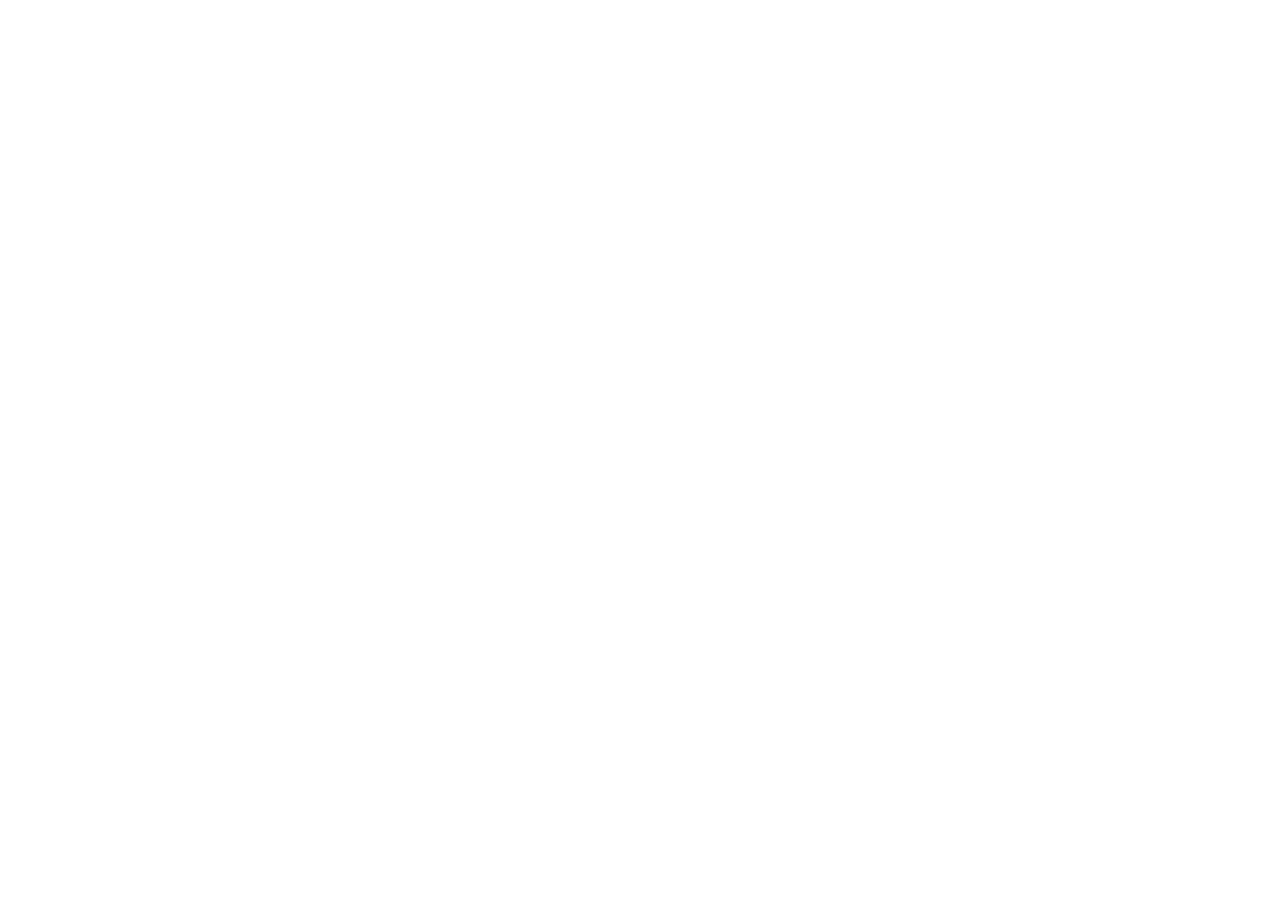
==== index.html @ 30d99d70 "verlinkung von Style sheet und bild einfügen" ====
<!DOCTYPE html>
<html lang="en">
<head>
    <link rel="stylesheet" href="startseite/styles.css">
    <meta charset="UTF-8">
    <meta name="viewport" content="width=device-width, initial-scale=1.0">
    <title>Document</title>
    <link href="https://cdn.jsdelivr.net/npm/bootstrap@5.3.3/dist/css/bootstrap.min.css" rel="stylesheet" integrity="sha384-QWTKZyjpPEjISv5WaRU9OFeRpok6YctnYmDr5pNlyT2bRjXh0JMhjY6hW+ALEwIH" crossorigin="anonymous">
    <script src="https://cdn.jsdelivr.net/npm/bootstrap@5.3.3/dist/js/bootstrap.bundle.min.js" integrity="sha384-YvpcrYf0tY3lHB60NNkmXc5s9fDVZLESaAA55NDzOxhy9GkcIdslK1eN7N6jIeHz" crossorigin="anonymous"></script>
</head>
<body>
    
    
</body>
</html>
---- startseite/styles.css ----
@font-face {
    font-family: 'Poppins-Regular';
    /* Ersetze durch den Namen deiner Schriftart */
    src: local('Poppins-Regular');
    /* Verwende die lokale Schriftart */
}

body {
    font-family: 'Poppins-Regular', Poppins-Regular;
    /* Verwende die lokale Schriftart */
        background-image: url('http://127.0.0.1:3000/startseite/Images/Group.png');

}
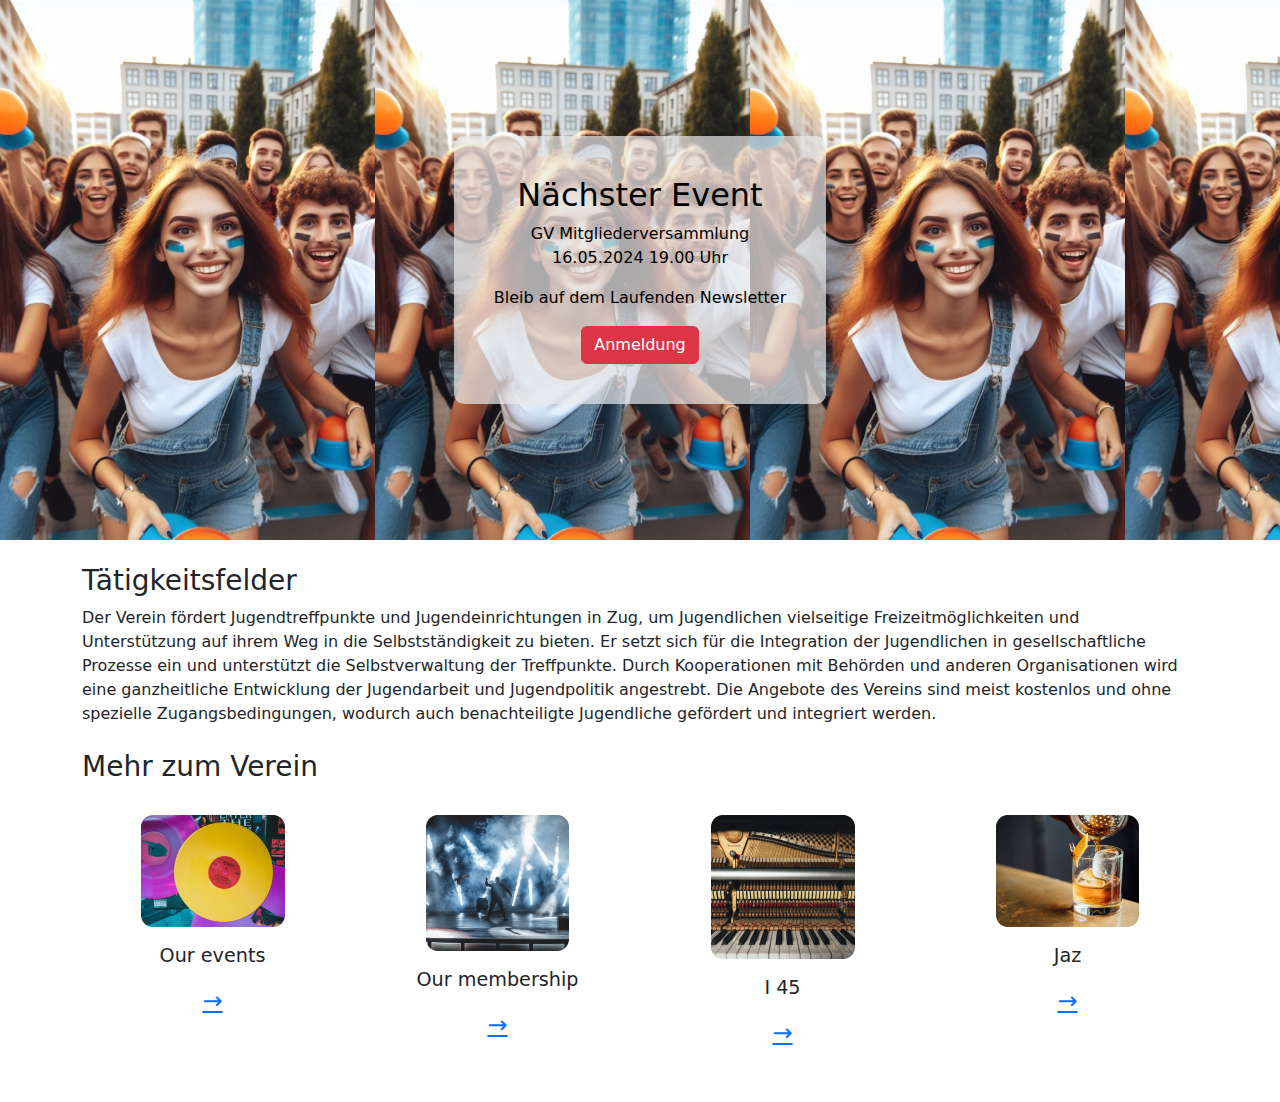
==== commit 56480cc8: "Startseite gemacht" ====
--- a/index.html
+++ b/index.html
@@ -9,8 +9,51 @@
     <script src="https://cdn.jsdelivr.net/npm/bootstrap@5.3.3/dist/js/bootstrap.bundle.min.js" integrity="sha384-YvpcrYf0tY3lHB60NNkmXc5s9fDVZLESaAA55NDzOxhy9GkcIdslK1eN7N6jIeHz" crossorigin="anonymous"></script>
 </head>
 <body>
-    
-    
+    <section id="event-section" class="d-flex align-items-center justify-content-center text-center">
+        <div class="overlay">
+            <h2>Nächster Event</h2>
+            <p>GV Mitgliederversammlung<br>16.05.2024 19.00 Uhr</p>
+            <p>Bleib auf dem Laufenden Newsletter</p>
+            <button class="btn btn-danger">Anmeldung</button>
+        </div>
+    </section>
+    <section id="description-section" class="container my-4">
+        <h3>Tätigkeitsfelder</h3>
+        <p>Der Verein fördert Jugendtreffpunkte und Jugendeinrichtungen in Zug, um Jugendlichen vielseitige Freizeitmöglichkeiten und Unterstützung auf ihrem Weg in die Selbstständigkeit zu bieten. Er setzt sich für die Integration der Jugendlichen in gesellschaftliche Prozesse ein und unterstützt die Selbstverwaltung der Treffpunkte. Durch Kooperationen mit Behörden und anderen Organisationen wird eine ganzheitliche Entwicklung der Jugendarbeit und Jugendpolitik angestrebt. Die Angebote des Vereins sind meist kostenlos und ohne spezielle Zugangsbedingungen, wodurch auch benachteiligte Jugendliche gefördert und integriert werden.</p>
+    </section>
+    <section id="more-info-section" class="container my-4">
+        <h3>Mehr zum Verein</h3>
+        <br> 
+        <div class="row">
+            <div class="col-6 col-md-3">
+                <div class="info-box">
+                    <img src="startseite/Images/LO.png" alt="Our events" class="img-fluid">
+                    <p>Our events</p>
+                    <a href="#" class="btn btn-link">→</a>
+                </div>
+            </div>
+            <div class="col-6 col-md-3">
+                <div class="info-box">
+                    <img src="startseite/Images/RO.png" alt="Our membership" class="img-fluid">
+                    <p>Our membership</p>
+                    <a href="#" class="btn btn-link">→</a>
+                </div>
+            </div>
+            <div class="col-6 col-md-3">
+                <div class="info-box">
+                    <img src="startseite/Images/LU.png" alt="I 45" class="img-fluid">
+                    <p>I 45</p>
+                    <a href="#" class="btn btn-link">→</a>
+                </div>
+            </div>
+            <div class="col-6 col-md-3">
+                <div class="info-box">
+                    <img src="startseite/Images/RU.png" alt="Jaz" class="img-fluid">
+                    <p>Jaz</p>
+                    <a href="#" class="btn btn-link">→</a>
+                </div>
+            </div>
+        </div>
+    </section>
 </body>
 </html>
-
--- a/startseite/styles.css
+++ b/startseite/styles.css
@@ -1,13 +1,44 @@
 @font-face {
     font-family: 'Poppins-Regular';
-    /* Ersetze durch den Namen deiner Schriftart */
     src: local('Poppins-Regular');
-    /* Verwende die lokale Schriftart */
 }
 
 body {
-    font-family: 'Poppins-Regular', Poppins-Regular;
-    /* Verwende die lokale Schriftart */
-        background-image: url('http://127.0.0.1:3000/startseite/Images/Group.png');
+    font-family: 'Poppins-Regular', sans-serif;
+}
 
-}+#event-section {
+    background: url('./Images/Background.png');
+    height: 60vh;
+    position: relative;
+    color: rgb(0, 0, 0);
+}
+
+#event-section .overlay {
+    background-color: rgba(234, 234, 234, 0.7);
+    padding: 40px;
+    border-radius: 10px;
+}
+
+#description-section {
+    font-size: 1rem;
+}
+
+#more-info-section .info-box {
+    text-align: center;
+    margin-bottom: 20px;
+}
+
+#more-info-section .info-box img {
+    border-radius: 5px;
+    margin-bottom: 10px;
+}
+
+#more-info-section .info-box p {
+    font-size: 1.2rem;
+    margin: 5px 0;
+}
+
+#more-info-section .info-box a {
+    font-size: 1.5rem;
+}
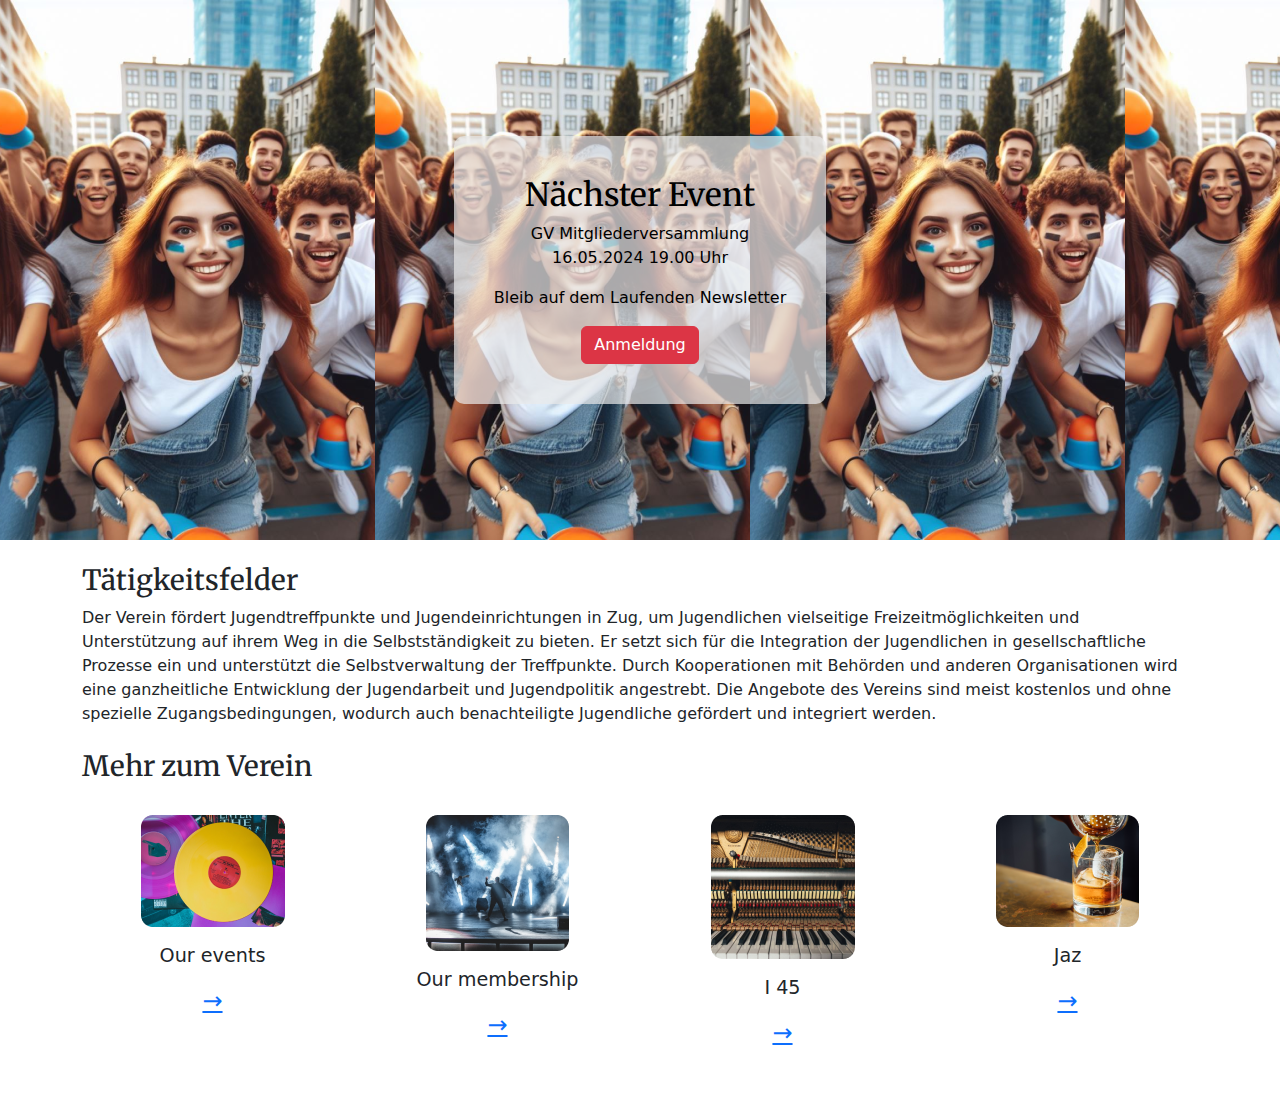
==== commit e301ef30: "Fonts auf Startseite geändert" ====
--- a/index.html
+++ b/index.html
@@ -5,6 +5,7 @@
     <meta charset="UTF-8">
     <meta name="viewport" content="width=device-width, initial-scale=1.0">
     <title>Document</title>
+    <link href="https://fonts.googleapis.com/css2?family=Merriweather:wght@700&family=Open+Sans:wght@400&display=swap" rel="stylesheet">
     <link href="https://cdn.jsdelivr.net/npm/bootstrap@5.3.3/dist/css/bootstrap.min.css" rel="stylesheet" integrity="sha384-QWTKZyjpPEjISv5WaRU9OFeRpok6YctnYmDr5pNlyT2bRjXh0JMhjY6hW+ALEwIH" crossorigin="anonymous">
     <script src="https://cdn.jsdelivr.net/npm/bootstrap@5.3.3/dist/js/bootstrap.bundle.min.js" integrity="sha384-YvpcrYf0tY3lHB60NNkmXc5s9fDVZLESaAA55NDzOxhy9GkcIdslK1eN7N6jIeHz" crossorigin="anonymous"></script>
 </head>
--- a/startseite/styles.css
+++ b/startseite/styles.css
@@ -4,7 +4,11 @@
 }
 
 body {
-    font-family: 'Poppins-Regular', sans-serif;
+    font-family: 'Open Sans', sans-serif;
+}
+
+h1, h2, h3, h4, h5, h6 {
+    font-family: 'Merriweather', serif;
 }
 
 #event-section {
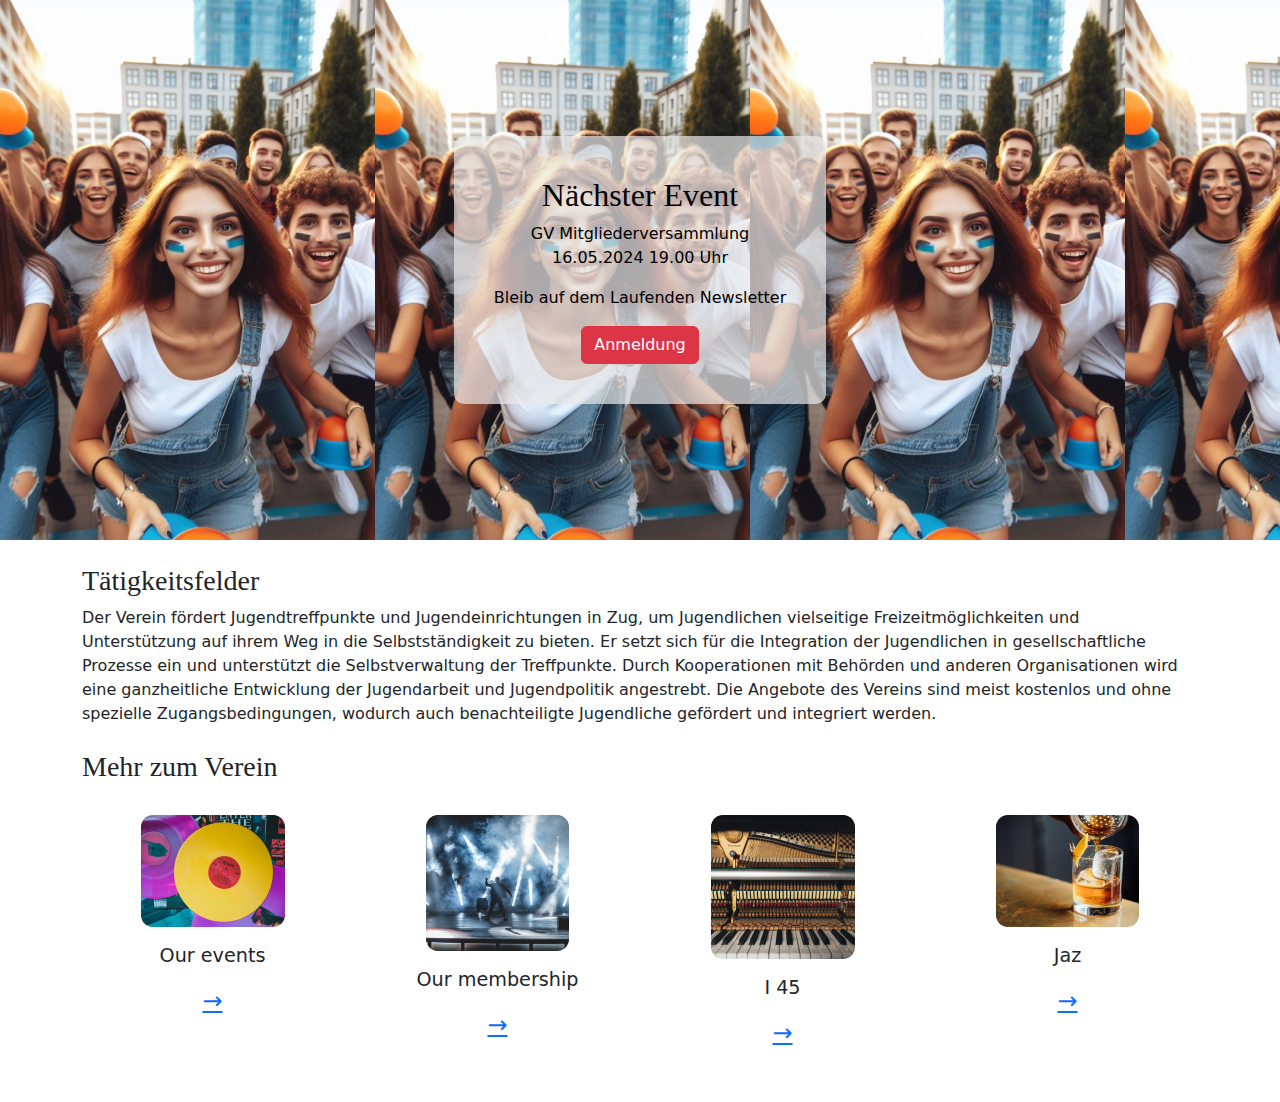
==== commit 9187bc56: "Merge branch 'carolina'" ====
--- a/index.html
+++ b/index.html
@@ -5,7 +5,6 @@
     <meta charset="UTF-8">
     <meta name="viewport" content="width=device-width, initial-scale=1.0">
     <title>Document</title>
-    <link href="https://fonts.googleapis.com/css2?family=Merriweather:wght@700&family=Open+Sans:wght@400&display=swap" rel="stylesheet">
     <link href="https://cdn.jsdelivr.net/npm/bootstrap@5.3.3/dist/css/bootstrap.min.css" rel="stylesheet" integrity="sha384-QWTKZyjpPEjISv5WaRU9OFeRpok6YctnYmDr5pNlyT2bRjXh0JMhjY6hW+ALEwIH" crossorigin="anonymous">
     <script src="https://cdn.jsdelivr.net/npm/bootstrap@5.3.3/dist/js/bootstrap.bundle.min.js" integrity="sha384-YvpcrYf0tY3lHB60NNkmXc5s9fDVZLESaAA55NDzOxhy9GkcIdslK1eN7N6jIeHz" crossorigin="anonymous"></script>
 </head>
--- a/startseite/styles.css
+++ b/startseite/styles.css
@@ -1,6 +1,8 @@
 @font-face {
     font-family: 'Poppins-Regular';
+    /* Ersetze durch den Namen deiner Schriftart */
     src: local('Poppins-Regular');
+    /* Verwende die lokale Schriftart */
 }
 
 body {
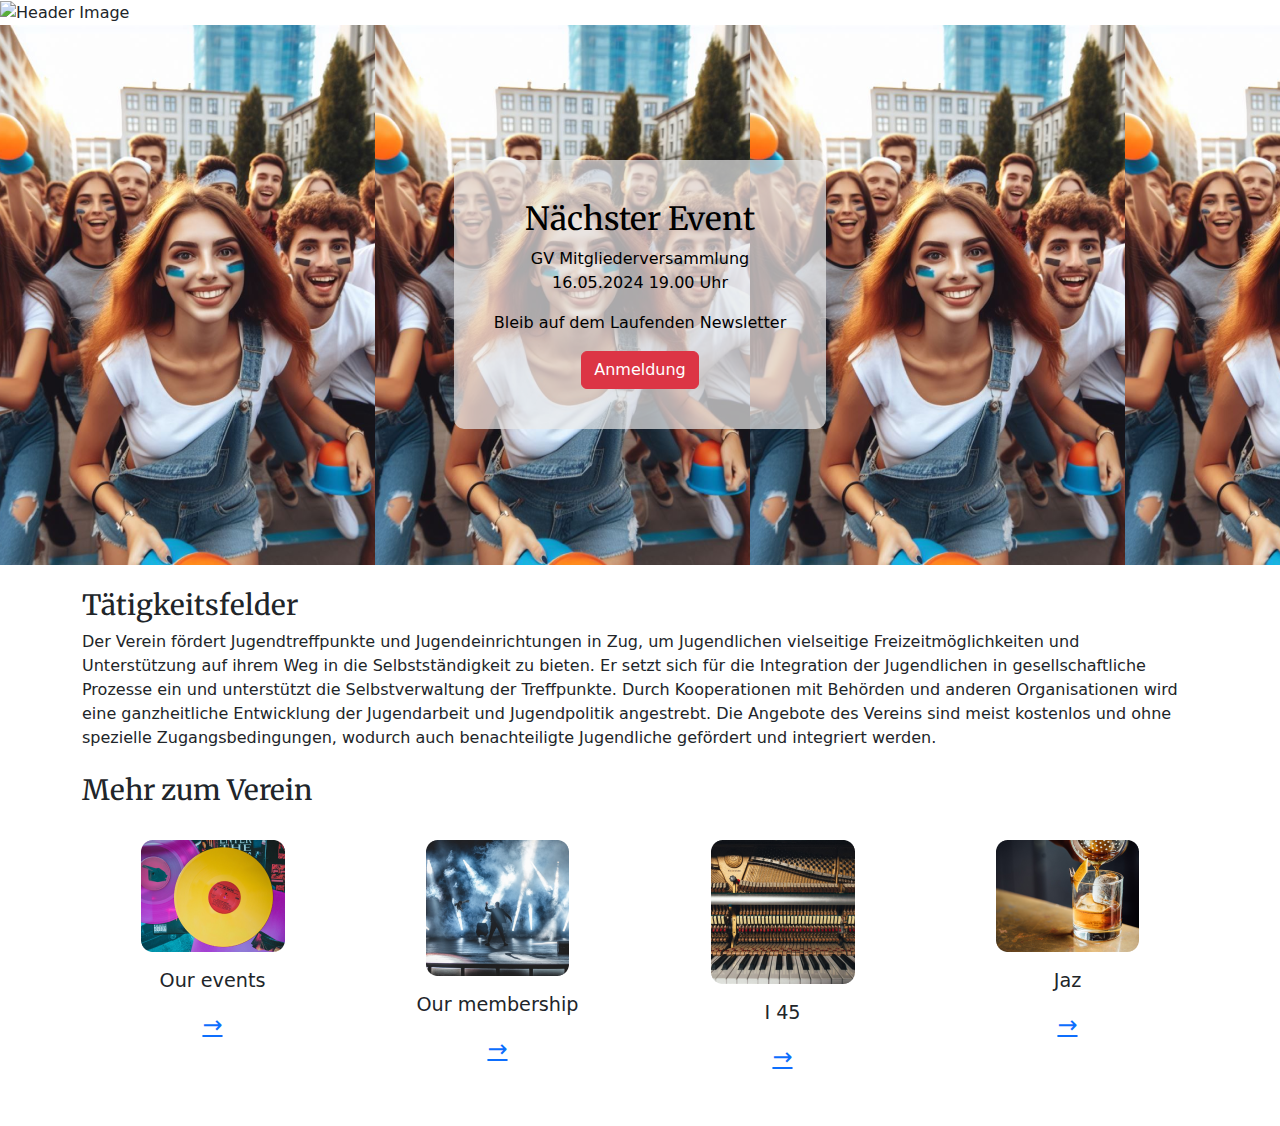
==== commit baff9224: "HEADER; - header begonnen - bild und grundcode eingefügt" ====
--- a/index.html
+++ b/index.html
@@ -7,7 +7,41 @@
     <title>Document</title>
     <link href="https://cdn.jsdelivr.net/npm/bootstrap@5.3.3/dist/css/bootstrap.min.css" rel="stylesheet" integrity="sha384-QWTKZyjpPEjISv5WaRU9OFeRpok6YctnYmDr5pNlyT2bRjXh0JMhjY6hW+ALEwIH" crossorigin="anonymous">
     <script src="https://cdn.jsdelivr.net/npm/bootstrap@5.3.3/dist/js/bootstrap.bundle.min.js" integrity="sha384-YvpcrYf0tY3lHB60NNkmXc5s9fDVZLESaAA55NDzOxhy9GkcIdslK1eN7N6jIeHz" crossorigin="anonymous"></script>
+
+    <link href="https://fonts.googleapis.com/css2?family=Merriweather:wght@700&family=Open+Sans:wght@400&display=swap"
+        rel="stylesheet">
+    <link href="https://cdn.jsdelivr.net/npm/bootstrap@5.3.3/dist/css/bootstrap.min.css" rel="stylesheet"
+        integrity="sha384-QWTKZyjpPEjISv5WaRU9OFeRpok6YctnYmDr5pNlyT2bRjXh0JMhjY6hW+ALEwIH" crossorigin="anonymous">
+    <script src="https://cdn.jsdelivr.net/npm/bootstrap@5.3.3/dist/js/bootstrap.bundle.min.js"
+        integrity="sha384-YvpcrYf0tY3lHB60NNkmXc5s9fDVZLESaAA55NDzOxhy9GkcIdslK1eN7N6jIeHz"
+        crossorigin="anonymous"></script>
 </head>
+
+
+<!-- Header Section -->
+<header class="position-relative">
+    <img src="./startseite/images/header_pic.png" alt="Header Image" class="img-fluid w-100">
+    <button class="navbar-toggler position-absolute top-0 end-0 m-3" type="button" data-bs-toggle="collapse"
+        data-bs-target="#navbarNav" aria-controls="navbarNav" aria-expanded="false" aria-label="Toggle navigation">
+        <span class="navbar-toggler-icon"></span>
+    </button>
+    <div class="collapse navbar-collapse" id="navbarNav">
+        <ul class="navbar-nav ms-auto">
+            <li class="nav-item">
+                <a class="nav-link" href="link-to-page1.html">Page 1</a>
+            </li>
+            <li class="nav-item">
+                <a class="nav-link" href="link-to-page2.html">Page 2</a>
+            </li>
+            <li class="nav-item">
+                <a class="nav-link" href="link-to-page3.html">Page 3</a>
+            </li>
+        </ul>
+    </div>
+</header>
+<!-- End Header Section -->
+
+
 <body>
     <section id="event-section" class="d-flex align-items-center justify-content-center text-center">
         <div class="overlay">
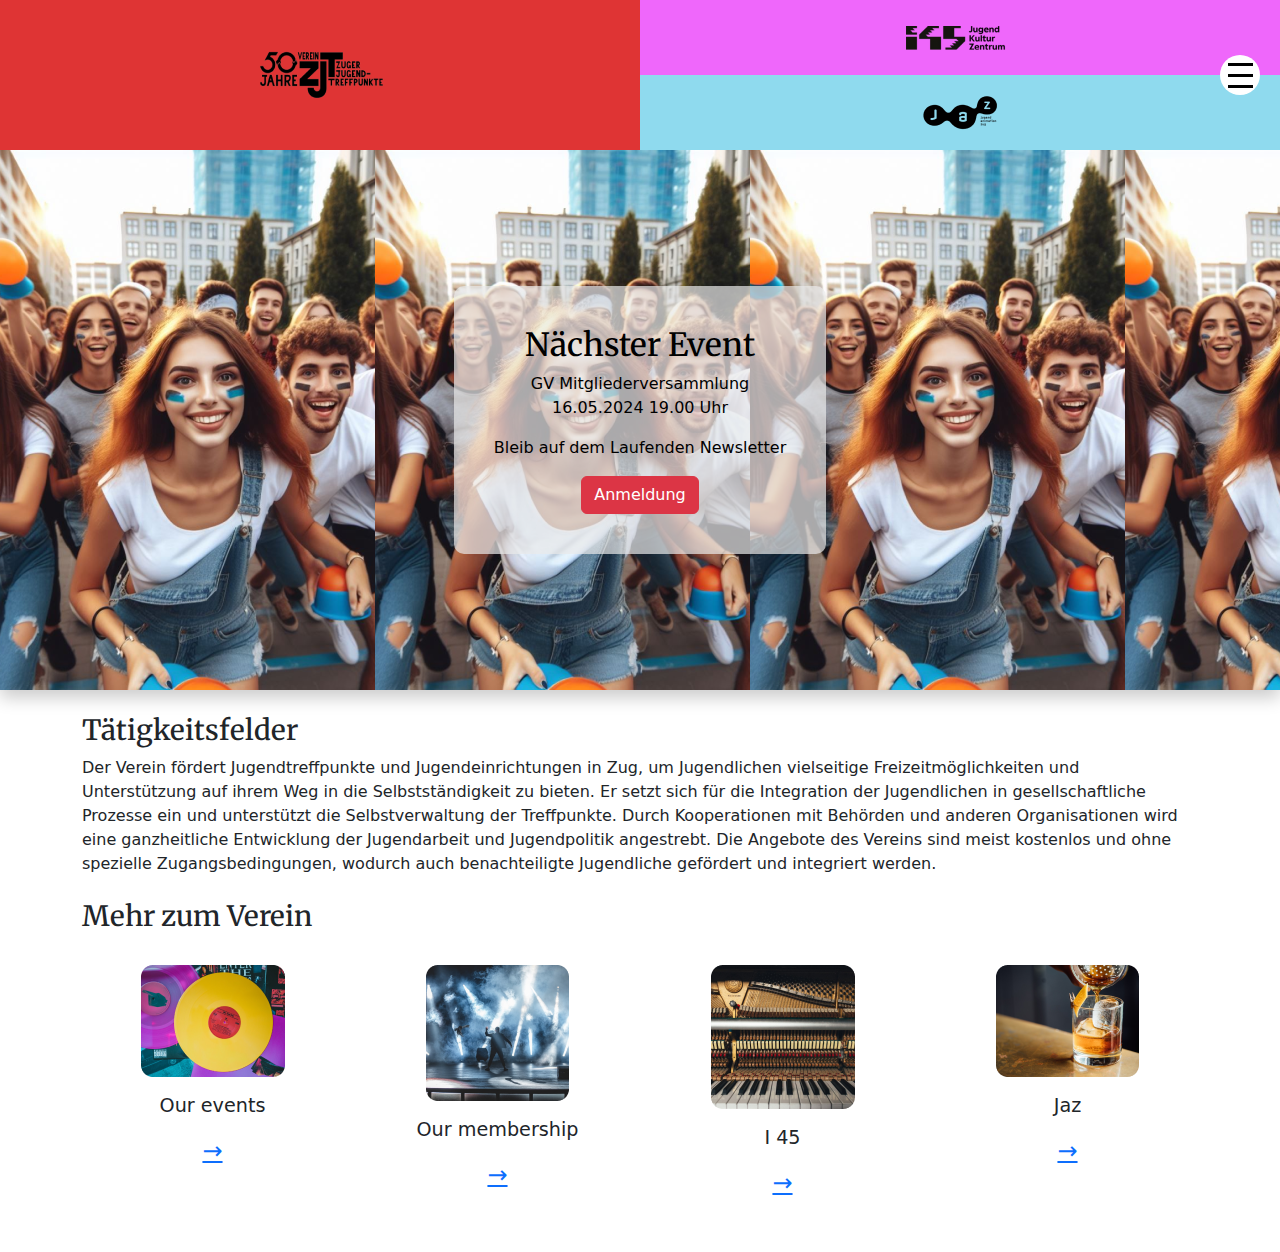
==== commit 93964f7f: "Header auf alle Seiten gemacht" ====
--- a/index.html
+++ b/index.html
@@ -19,24 +19,38 @@
 
 
 <!-- Header Section -->
-<header class="position-relative">
-    <img src="./startseite/images/header_pic.png" alt="Header Image" class="img-fluid w-100">
-    <button class="navbar-toggler position-absolute top-0 end-0 m-3" type="button" data-bs-toggle="collapse"
-        data-bs-target="#navbarNav" aria-controls="navbarNav" aria-expanded="false" aria-label="Toggle navigation">
-        <span class="navbar-toggler-icon"></span>
-    </button>
-    <div class="collapse navbar-collapse" id="navbarNav">
-        <ul class="navbar-nav ms-auto">
-            <li class="nav-item">
-                <a class="nav-link" href="link-to-page1.html">Page 1</a>
-            </li>
-            <li class="nav-item">
-                <a class="nav-link" href="link-to-page2.html">Page 2</a>
-            </li>
-            <li class="nav-item">
-                <a class="nav-link" href="link-to-page3.html">Page 3</a>
-            </li>
-        </ul>
+<header class="header">
+    <div class="left">
+        <a href="https://zjt.ch/">
+            <img src="../Header and Footer/Images/Links.png" alt="Left Image">
+        </a>
+    </div>
+    <div class="right">
+        <div class="top">
+            <a href="https://i45.ch/">
+                <img src="../Header and Footer/Images/rechtsoben.png" alt="Top Right Image">
+            </a>
+        </div>
+        <div class="bottom">
+            <a href="https://jaz-zug.ch/">
+                <img src="../Header and Footer/Images/rechtsunten.png" alt="Bottom Right Image">
+            </a>
+        </div>
+        <div class="burger-menu"> 
+            <div class="menu-icon-wrapper">
+                <div class="menu-icon" onclick="toggleDropdown()">
+                    <div></div>
+                    <div></div>
+                    <div></div>
+                </div>
+            </div>
+            <div class="dropdown">
+                <a href="../index.html">Startseite</a>
+                <a href="./einblicke/einblicke.html">Einblicke</a>
+                <a href="./hertiJugendtreff/hertiJugendtreff.html">Herti Jugendtreff</a>
+                <a href="./werdeMitglied/werdeMitglied.html">Werde Mitglied</a>
+            </div>
+        </div>
     </div>
 </header>
 <!-- End Header Section -->
@@ -89,5 +103,12 @@
             </div>
         </div>
     </section>
+    <!--Scrpit-->
+    <script>
+        function toggleDropdown() {
+            document.querySelector('.burger-menu').classList.toggle('active');
+        }
+    </script>
+    <!--Scrpit Ende-->
 </body>
 </html>
--- a/startseite/styles.css
+++ b/startseite/styles.css
@@ -18,6 +18,8 @@
     height: 60vh;
     position: relative;
     color: rgb(0, 0, 0);
+    box-shadow: 0px 8px 16px rgba(0,0,0,0.2);
+    z-index: 0; /* Ensure this section is behind the dropdown */
 }
 
 #event-section .overlay {
@@ -48,3 +50,100 @@
 #more-info-section .info-box a {
     font-size: 1.5rem;
 }
+
+body, html {
+    margin: 0;
+    padding: 0;
+}
+.header {
+    display: flex;
+    width: 100%;
+    z-index: 1; /* Ensure the header is in front */
+    position: relative; /* Needed for z-index to take effect */
+}
+.left {
+    width: 50%;
+    height: 150px;
+    background-color: rgb(223, 52, 52);
+    display: flex;
+    justify-content: center;
+    align-items: center;
+}
+.right {
+    width: 50%;
+    display: flex;
+    flex-direction: column;
+    position: relative;
+}
+.top, .bottom {
+    height: 75px;
+    display: flex;
+    justify-content: center;
+    align-items: center;
+    position: relative;
+}
+.top {
+    background-color: #ef67fb;
+}
+.bottom {
+    background-color: #8fdaee;
+}
+img {
+    max-height: 100%;
+    max-width: 100%;
+    cursor: pointer;
+}
+.burger-menu {
+    position: absolute;
+    top: 50%;
+    right: 20px;
+    transform: translateY(-50%);
+    display: flex;
+    justify-content: center;
+    align-items: center;
+}
+.burger-menu .menu-icon-wrapper {
+    position: relative;
+    width: 40px;
+    height: 40px;
+    background-color: white;
+    border-radius: 50%;
+    display: flex;
+    justify-content: center;
+    align-items: center;
+    z-index: 2; /* Ensure the menu icon is in front */
+}
+.burger-menu .menu-icon {
+    display: flex;
+    flex-direction: column;
+    cursor: pointer;
+}
+.burger-menu .menu-icon div {
+    width: 25px;
+    height: 3px;
+    background-color: black;
+    margin: 4px 0;
+}
+.burger-menu .dropdown {
+    display: none;
+    position: absolute;
+    top: 100%;
+    right: 0;
+    background-color: white;
+    box-shadow: 0px 8px 16px rgba(0,0,0,0.2);
+    z-index: 3; /* Ensure the dropdown is in front */
+    margin-top: 10px; /* Adjust the dropdown position below the white circle */
+}
+.burger-menu .dropdown a {
+    color: black;
+    padding: 12px 16px;
+    text-decoration: none;
+    display: block;
+    z-index: 3;
+}
+.burger-menu .dropdown a:hover {
+    background-color: #ddd;
+}
+.burger-menu.active .dropdown {
+    display: block;
+}
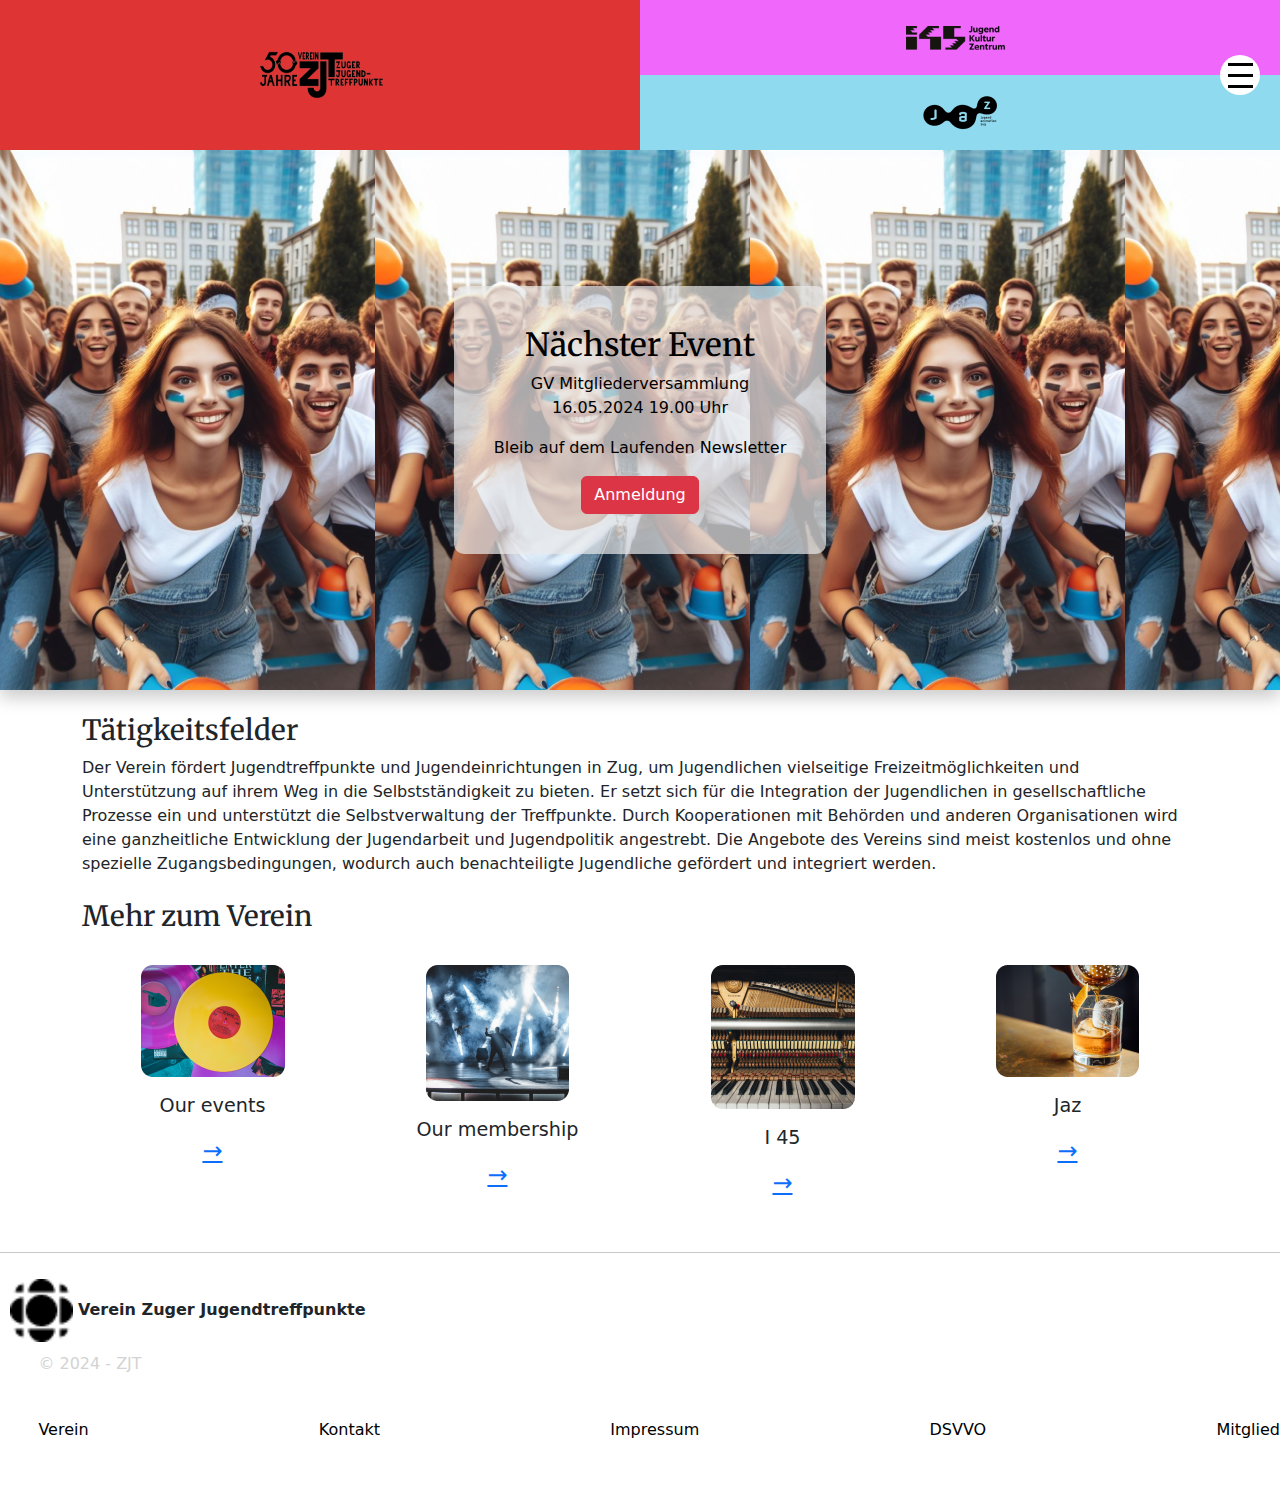
==== commit 1212b11b: "FOOTER; footer hinzugefügt" ====
--- a/index.html
+++ b/index.html
@@ -22,18 +22,18 @@
 <header class="header">
     <div class="left">
         <a href="https://zjt.ch/">
-            <img src="../Header and Footer/Images/Links.png" alt="Left Image">
+            <img src="Header and Footer/Images/Links.png" alt="Left Image">
         </a>
     </div>
     <div class="right">
         <div class="top">
             <a href="https://i45.ch/">
-                <img src="../Header and Footer/Images/rechtsoben.png" alt="Top Right Image">
+                <img src="Header and Footer/Images/rechtsoben.png" alt="Top Right Image">
             </a>
         </div>
         <div class="bottom">
             <a href="https://jaz-zug.ch/">
-                <img src="../Header and Footer/Images/rechtsunten.png" alt="Bottom Right Image">
+                <img src="Header and Footer/Images/rechtsunten.png" alt="Bottom Right Image">
             </a>
         </div>
         <div class="burger-menu"> 
@@ -110,5 +110,28 @@
         }
     </script>
     <!--Scrpit Ende-->
+
+    <!--Footer-->
+    <footer>
+        <hr>
+        <div class="FotterTitel">
+            <img src="Footer/Images/Logo.png" alt="Logo">
+            <p class="footerText"> Verein Zuger Jugendtreffpunkte</p>
+        </div>
+    
+        <div class="copyright">
+            <p> &copy; 2024 - ZJT </p>
+        </div>
+    
+        <nav>
+            <a href="./Beispiel:HTML_a-Element3.html#drittens">Verein</a>
+            <a href="./Beispiel:HTML_a-Element3.html#drittens">Kontakt</a>
+            <a href="./Beispiel:HTML_a-Element3.html#drittens">Impressum</a>
+            <a href="./Beispiel:HTML_a-Element3.html#drittens">DSVVO</a>
+            <a href="./Beispiel:HTML_a-Element3.html#drittens">Mitglied</a>
+        </nav>
+    
+    </footer>
+    <!--Footer END-->
 </body>
 </html>
--- a/startseite/styles.css
+++ b/startseite/styles.css
@@ -17,9 +17,10 @@
     background: url('./Images/Background.png');
     height: 60vh;
     position: relative;
+    
     color: rgb(0, 0, 0);
     box-shadow: 0px 8px 16px rgba(0,0,0,0.2);
-    z-index: 0; /* Ensure this section is behind the dropdown */
+    z-index: 0; 
 }
 
 #event-section .overlay {
@@ -147,3 +148,40 @@
 .burger-menu.active .dropdown {
     display: block;
 }
+
+
+
+.FotterTitel {
+    display: flex;
+    align-items: center;
+    padding: 10px;
+}
+
+.FotterTitel img {
+    width: 5%;
+}
+
+.footerText {
+    font-weight: bold;
+    padding-left: 5px;
+    padding-top: 15px;
+}
+
+.copyright {
+    color: lightgray;
+    padding-left: 3%;
+}
+
+footer nav {
+    padding-left: 3%;
+    display: flex;
+    justify-content: space-between;
+    padding-top: 2%;
+
+}
+
+footer nav a {
+    color: black;
+    text-decoration: none;
+    padding-bottom: 5%;
+}